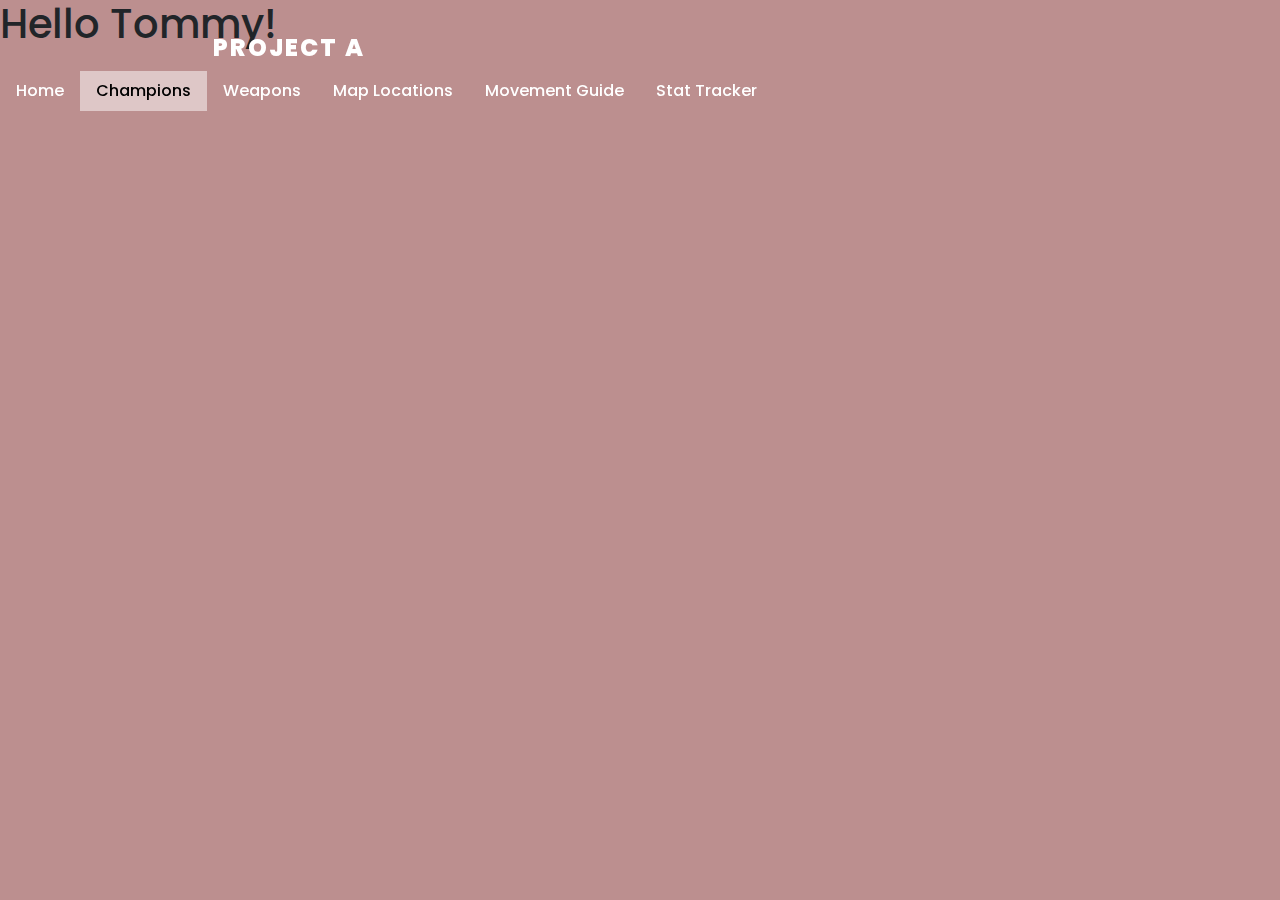
==== champions.html @ 97653524 "Adding background color to champion page" ====
<!doctype html>
<html>
  <head>
    <!-- Required meta tags -->
    <meta charset="utf-8"/>
    <title>Project A</title>
    
    <!-- bootstrap cdn -->
    <link rel="stylesheet" type="text/css" href="https://stackpath.bootstrapcdn.com/bootstrap/4.4.1/css/bootstrap.min.css"/>
    <!-- Font awesome cdn -->
    <link rel="stylesheet" type="text/css" href="https://stackpath.bootstrapcdn.com/font-awesome/4.7.0/css/font-awesome.min.css"/>
    <!-- main.css -->
    <link rel="stylesheet" type="text/css" href="main.css"/>
    <!-- jquery cdn -->
    <script type="text/javascript" src="https://code.jquery.com/jquery-3.4.1.js"></script>
  </head>
  <body style="background-color:rosybrown;">
    <div class="container-fluid">
      <div class="row">
        <div class="col-md-12 navbar">
          <a href="index.html" class="logo navbar-brand text-white offset-md-2">PROJECT A</a>
          <ul class="nav">
            <li class="nav-item"><a href="index.html" class="nav-link">Home</a></li>
            <li class="nav-item active"><a href="champions.html" class="nav-link">Champions</a></li>
            <li class="nav-item"><a href="#" class="nav-link">Weapons</a></li>
            <li class="nav-item"><a href="#" class="nav-link">Map Locations</a></li>
            <li class="nav-item"><a href="#" class="nav-link">Movement Guide</a></li>
            <li class="nav-item"><a href="#" class="nav-link">Stat Tracker</a></li>
          </ul>
        </div>
      </div>
    </div>
    <h1>Hello Tommy!</h1> 
  
    <!-- scripts -->
    <!-- bootstrap javascript cdn -->
    <script type="text/javascript" src="https://stackpath.bootstrapcdn.com/bootstrap/4.4.1/js/bootstrap.min.js"></script>
  </body>
</html>
---- main.css ----
/*google font*/
@import url('https://fonts.googleapis.com/css?family=Poppins:400,700,800,900&display=swap');

*{
	margin: 0;
	padding: 0;
	box-sizing: border-box;
	font-family: 'Poppins',sans-serif;
}
.navbar{
	position: fixed;
	top: 0;
	z-index: 99999;
	padding:25px 0;
}
.navbar .logo{
	font-size: 1.5em;
	text-transform: uppercase;
	font-weight: 750;
	letter-spacing: 2px;
}
.navbar ul.nav{
	margin-right: 15%;
}
.navbar ul.nav li.active,
.navbar ul.nav li:hover{
	background:rgba(255, 255, 255, 0.5);
	color: #000;

}
.navbar ul.nav li a{
	color: #fff;
	font-size: 1em;
	font-weight: 500;
}
.navbar ul.nav li.active a,
.navbar ul.nav li:hover a{
	color: #000;
}

/*slider*/
#carouselExampleIndicators{
	position: relative;
	height: 100vh;
	width: 100%;
}
#carouselExampleIndicators .carousel-inner{
	position: relative;
	height: 100%;
	width: 100%;
	background: #000;
}
#carouselExampleIndicators .carousel-inner:before{
	position: absolute;
	content: '';
	background: rgba(0, 0, 0, 0.45);
	top: 0;
	left: 0;
	height: 100%;
	width: 100%;
	z-index: 1;
}
/*General Apex Pic:*/
#carouselExampleIndicators .carousel-inner .carousel-item{
	position: relative;
	height: 100%;
	width:100%;
	background: url('https://images.hdqwalls.com/download/apex-legends-4k-ah-1920x1080.jpg');
	background-size: 100% 100%;
	background-position: center;
    background-attachment: fixed;
}
/*Champions Pic:*/
/*Could Try: https://www.pngitem.com/pimgs/m/455-4553769_apex-legends-hd-png-download.png*/
/*https://www.yummytabs.com/assets/apexlegends/backgrounds/default.jpg*/
/*https://www.thenerdmag.com/wp-content/uploads/2019/03/Apex-Legends-Wallpaper.jpg*/
#carouselExampleIndicators .carousel-inner .carousel-item:nth-child(2){
	background: url('https://images2.minutemediacdn.com/image/fetch/c_fill,g_auto,f_auto,h_950,w_1920/https%3A%2F%2Fapptrigger.com%2Ffiles%2F2019%2F02%2Fapex-embed-legends-lineup.jpg');
	background-size: 100% 100%;
	background-position: center;
    background-attachment: fixed;
}
/*Weapons Pic:*/
#carouselExampleIndicators .carousel-inner .carousel-item:nth-child(3){
	background: url('https://cdn.noobstation.net/wp-content/uploads/2019/06/027-03-apex-legends-new-legend-wattson.jpg');
	background-size: 100% 100%;
	background-position: center;
	background-attachment: fixed;
}
/*Map Location Pic:*/
/*https://cdn.gamer-network.net/2019/usgamer/Apex-Legends-Season-3_Art2.jpg/EG11/thumbnail/1920x1080/format/jpg/quality/65/apex-legends-new-map-beautiful-bad-pacing-pubg-miramar.jpg*/
/*https://wallpapercart.com/wp-content/uploads/2019/03/Apex-Legends-HD-Wallpapers-full-map.jpg*/
#carouselExampleIndicators .carousel-inner .carousel-item:nth-child(4){
	background: url('https://cdn.gamer-network.net/2019/usgamer/Apex-Legends-Season-3_Art2.jpg/EG11/thumbnail/1920x1080/format/jpg/quality/65/apex-legends-new-map-beautiful-bad-pacing-pubg-miramar.jpg');
	background-size: 100% 100%;
	background-position: center;
	background-attachment: fixed;
}
/*Movement Guide Pic:*/
#carouselExampleIndicators .carousel-inner .carousel-item:nth-child(5){
	background: url('https://wallpapercart.com/wp-content/uploads/2019/03/HD-Apex-Legends-Pathfinder-Wallpapers.jpg');
	background-size: 100% 100%;
	background-position: center;
	background-attachment: fixed;
} 
/*Stat Tracker Pic:*/
#carouselExampleIndicators .carousel-inner .carousel-item:nth-child(6){
	background: url('https://wallpapercart.com/wp-content/uploads/2019/03/Apex-Legends-Starting-Wallpapers.png');
	background-size: 100% 100%;
	background-position: center;
	background-attachment: fixed;
}

#carouselExampleIndicators .carousel-inner .carousel-item .info{
	position: absolute;
	top: 50%;
	transform: translateY(-50%);
	height: auto;
	width: 100%;
	z-index: 1;
	text-align: center;
}
#carouselExampleIndicators .carousel-inner .carousel-item h1{
	height: auto;
	color: #fff;
	width: 100%;
	z-index: 1;
	text-align: center;
	font-size: 5.5em;
	font-weight: 750;
}
#carouselExampleIndicators .carousel-inner .carousel-item p{
	height: auto;
	color: #ccc;
	width: 100%;
	z-index: 1;
	text-align: center;
	font-size: 1.2em;
	font-weight: 500;
}
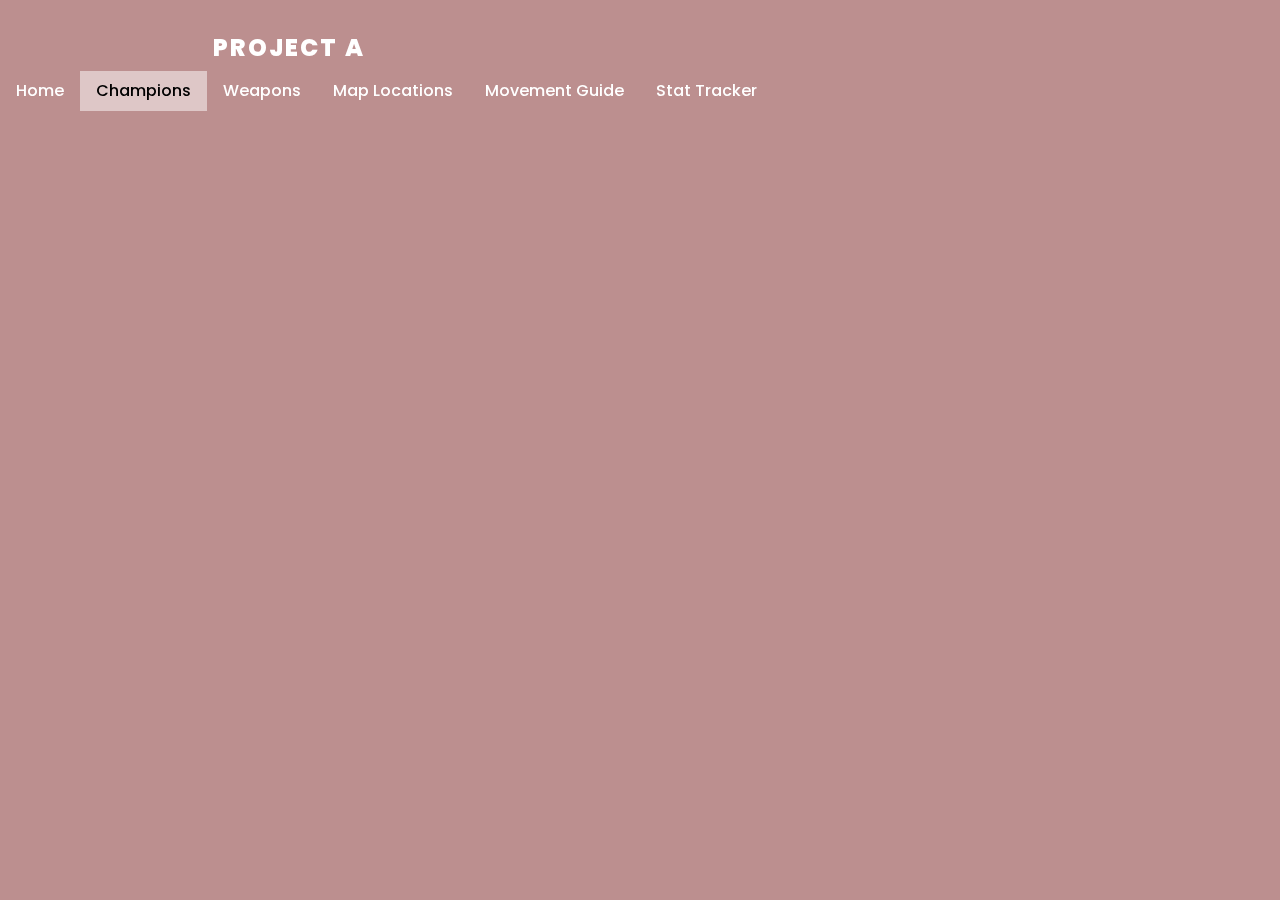
==== commit 8307613a: "Update champions.html" ====
--- a/champions.html
+++ b/champions.html
@@ -22,16 +22,15 @@
           <ul class="nav">
             <li class="nav-item"><a href="index.html" class="nav-link">Home</a></li>
             <li class="nav-item active"><a href="champions.html" class="nav-link">Champions</a></li>
-            <li class="nav-item"><a href="#" class="nav-link">Weapons</a></li>
-            <li class="nav-item"><a href="#" class="nav-link">Map Locations</a></li>
-            <li class="nav-item"><a href="#" class="nav-link">Movement Guide</a></li>
-            <li class="nav-item"><a href="#" class="nav-link">Stat Tracker</a></li>
+            <li class="nav-item"><a href="weapons.html" class="nav-link">Weapons</a></li>
+            <li class="nav-item"><a href="map_locations.html" class="nav-link">Map Locations</a></li>
+            <li class="nav-item"><a href="movement_guide.html" class="nav-link">Movement Guide</a></li>
+            <li class="nav-item"><a href="stat_tracker.html" class="nav-link">Stat Tracker</a></li>
           </ul>
         </div>
       </div>
     </div>
-    <h1>Hello Tommy!</h1> 
-  
+       
     <!-- scripts -->
     <!-- bootstrap javascript cdn -->
     <script type="text/javascript" src="https://stackpath.bootstrapcdn.com/bootstrap/4.4.1/js/bootstrap.min.js"></script>
--- a/main.css
+++ b/main.css
@@ -137,4 +137,41 @@
 	text-align: center;
 	font-size: 1.2em;
 	font-weight: 500;
-}+}
+.wrapper 
+{
+    text-align: center;
+}
+.myButton 
+{
+	background-color:#fe1a00;
+	border-radius:28px;
+	border:2px solid #d83526;
+	display:inline-block;
+	/*cursor:pointer;*/
+	color:#ffffff;
+	font-family:Times New Roman;
+	font-size:18px;
+	padding:15px 30px;
+	text-decoration:none;
+	text-shadow:0px 1px 0px #b23e35;
+}
+.myButton:hover 
+{
+	background-color:#79bbff;
+	border-radius:28px;
+	border:2px solid #84bbf3;
+	display:inline-block;
+	/*cursor:pointer;*/
+	color:#ffffff;
+	font-family:Times New Roman;
+	font-size:18px;
+	padding:15px 30px;
+	text-decoration:none;
+	text-shadow:0px 1px 0px #528ecc;
+}
+.myButton:active 
+{
+	position:relative;
+	top:1px;
+}
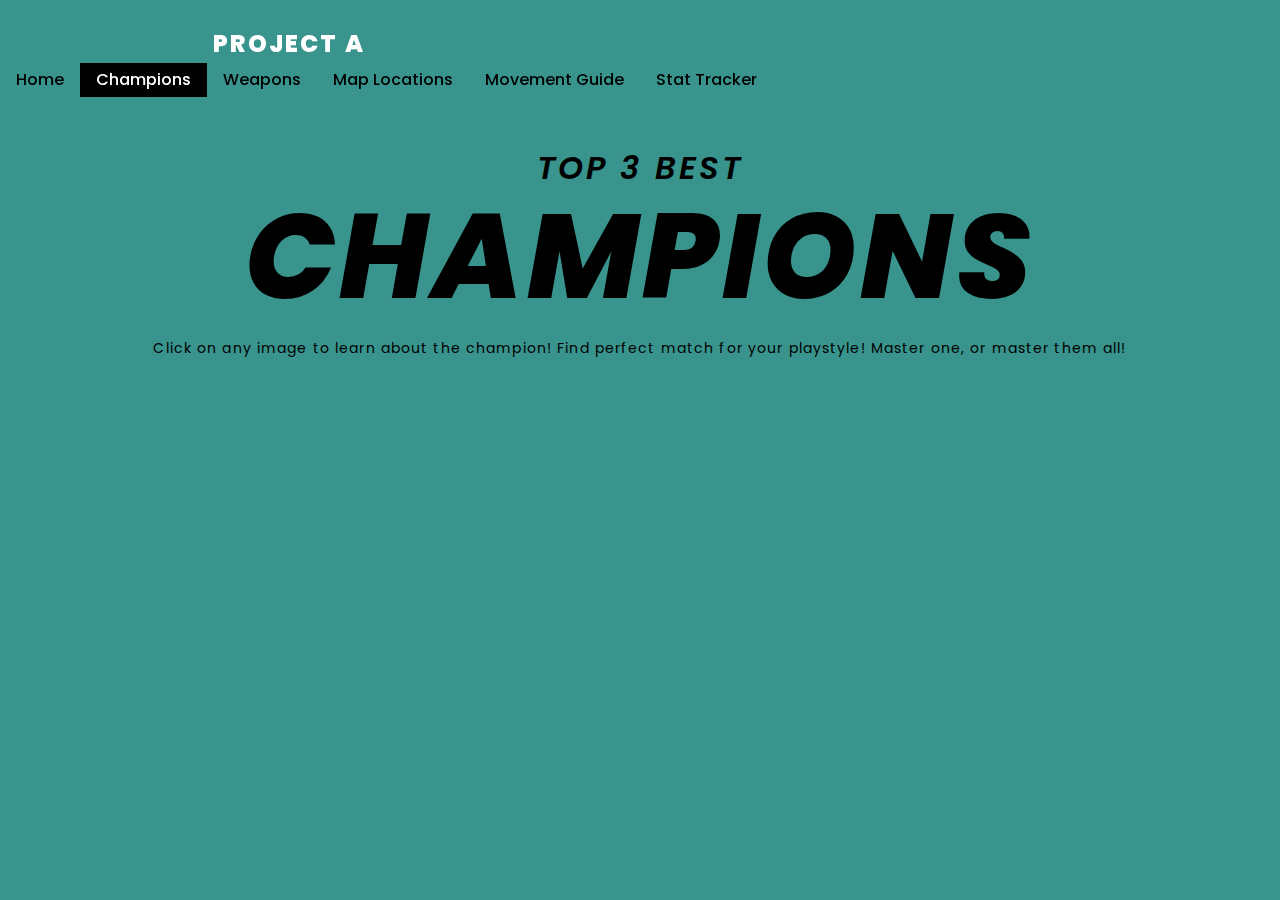
==== commit 2047cf0e: "Updated CSS from Riot Games and added text." ====
--- a/champions.html
+++ b/champions.html
@@ -3,24 +3,23 @@
   <head>
     <!-- Required meta tags -->
     <meta charset="utf-8"/>
-    <title>Project A</title>
-    
     <!-- bootstrap cdn -->
     <link rel="stylesheet" type="text/css" href="https://stackpath.bootstrapcdn.com/bootstrap/4.4.1/css/bootstrap.min.css"/>
     <!-- Font awesome cdn -->
     <link rel="stylesheet" type="text/css" href="https://stackpath.bootstrapcdn.com/font-awesome/4.7.0/css/font-awesome.min.css"/>
     <!-- main.css -->
-    <link rel="stylesheet" type="text/css" href="main.css"/>
+    <link rel="stylesheet" type="text/css" href="champions.css"/>
     <!-- jquery cdn -->
     <script type="text/javascript" src="https://code.jquery.com/jquery-3.4.1.js"></script>
+    <title>Project A</title>
   </head>
-  <body style="background-color:rosybrown;">
+  <body style="background-color:rgb(56, 148, 140);">
     <div class="container-fluid">
       <div class="row">
         <div class="col-md-12 navbar">
-          <a href="index.html" class="logo navbar-brand text-white offset-md-2">PROJECT A</a>
+          <a href="main.html" class="logo navbar-brand text-white offset-md-2">PROJECT A</a>
           <ul class="nav">
-            <li class="nav-item"><a href="index.html" class="nav-link">Home</a></li>
+            <li class="nav-item"><a href="main.html" class="nav-link">Home</a></li>
             <li class="nav-item active"><a href="champions.html" class="nav-link">Champions</a></li>
             <li class="nav-item"><a href="weapons.html" class="nav-link">Weapons</a></li>
             <li class="nav-item"><a href="map_locations.html" class="nav-link">Map Locations</a></li>
@@ -30,9 +29,28 @@
         </div>
       </div>
     </div>
-       
+    <div class="style__ProgressiveHydration-uocr3z-0 eafTob type-champion_list next-type-download_game_basic ">
+      <section class="style__Wrapper-sc-15afxom-0 jeeVTq">
+        <div class="style__Wrapper-sc-14gxj1e-0 dJjBCP">
+          <h1 class="style__Heading-sc-14gxj1e-1 jWvpDq">
+            <span class="style__Intro-sc-14gxj1e-2 fmCNnE">
+              <div class="style__RevealWrapper-cwgjme-0 jaWYak inline show-nw">
+                <span>Top 3 Best</span>
+              </div>
+            </span>
+            <strong class="style__Title-sc-14gxj1e-3 iLTyui">
+              <div class="style__RevealWrapper-cwgjme-0 jaWYak inline show-se">
+                <span>Champions</span>
+              </div>
+            </strong>
+          </h1>
+        </div>
+        <p class="style__Introduction-sc-15afxom-1 bSFaOt">Click on any image to learn about the champion! Find perfect match for your playstyle! Master one, or master them all!</p>
+      </section>
+    </div>
+
     <!-- scripts -->
     <!-- bootstrap javascript cdn -->
     <script type="text/javascript" src="https://stackpath.bootstrapcdn.com/bootstrap/4.4.1/js/bootstrap.min.js"></script>
   </body>
-</html>+</html>
--- a/champions.css
+++ b/champions.css
@@ -0,0 +1,129 @@
+@import url('https://fonts.googleapis.com/css?family=Poppins:400,700,800,900&display=swap');
+
+*{
+	/*
+	line-height: 1.15;	
+	font-family: Spiegel, "Arial Narrow", Arial, sans-serif;
+    */
+    margin: 0;
+    padding: 0;    
+	box-sizing: border-box;
+    font-family: 'Poppins',sans-serif;
+    cursor: default;
+    text-size-adjust: 100%;
+    -webkit-tap-highlight-color: transparent;
+    color: #000;
+    line-height: 1.15;
+}
+
+/*https://na.leagueoflegends.com/en-us/champions/ html code:*/
+.eafTob.type-news_highlights_list.next-type-champion_list + *{
+    margin-top: -150px;
+    display: block;
+}
+.jeeVTq {
+    padding: 150px 0px 140px;
+    display: block;
+}
+.dJjBCP {
+    position: relative;
+    z-index: 1;
+    text-align: center;
+    color: rgb(1, 1, 1);
+}
+.jWvpDq {
+    font-weight: normal;
+    margin: 0px;
+}
+html:not(:lang(el-gr)):not(:lang(ja-jp)):not(:lang(ko-kr)):not(:lang(th-th)):not(:lang(tr-tr)):not(:lang(zh-tw)) .fmCNnE {
+    text-transform: uppercase;
+}
+.fmCNnE:not(:lang(ko-kr)) {
+    font-style: italic;
+}
+.fmCNnE {
+    display: block;
+    font-size: 2.0rem;
+    line-height: 1;
+    font-weight: 600;
+    letter-spacing: 0.1em;
+}
+.jaWYak.show-nw {
+    clip-path: polygon(100% 100%, -200% 100%, 100% -200%);
+    animation-name: kDaqPz;
+}
+.jaWYak.inline {
+    display: inline-block;
+
+}
+html:not(:lang(el-gr)):not(:lang(ja-jp)):not(:lang(ko-kr)):not(:lang(th-th)):not(:lang(tr-tr)):not(:lang(zh-tw)) .iLTyui {
+    text-transform: uppercase;
+}
+.iLTyui:not(:lang(ko-kr)) {
+    font-style: italic;
+}
+.iLTyui {
+    font-size: calc(61.82px + 3.03vw);
+}
+.iLTyui {
+    display: block;
+    font-size: 120px;
+    line-height: 0.85;
+    font-family: "Beaufort for LOL", serif;
+    font-weight: 800;
+    letter-spacing: 0.03em;
+}
+.jaWYak.show-se {
+    clip-path: polygon(0% 0%, 200% 0%, 0% 200%);
+    animation-name: dpMRuZ;
+}
+.jaWYak.inline {
+    display: inline-block;
+}
+.bSFaOt {
+    max-width: 10000px;
+    font-size: 0.875rem;
+    text-align: center;
+    letter-spacing: 0.08em;
+    line-height: 1.6;
+    padding: 0px 10%;
+    margin: 12px auto 0px;
+    animation: 1000ms cubic-bezier(0.215, 0.61, 0.355, 1) 400ms 1 normal both running bcCCNc;
+    display: block;
+}
+
+.navbar{
+	position: fixed;
+	top: 0;
+	z-index: 99999;
+	padding:25px 0;
+}
+.navbar .logo{
+	font-size: 1.5em;
+	text-transform: uppercase;
+	font-weight: 750;
+	letter-spacing: 2px;
+}
+.navbar ul.nav{
+	margin-right: 15%;
+}
+.navbar ul.nav li.active{
+	background:#000;
+	color: rgba(255, 255, 255, 0.5);
+}
+.navbar ul.nav li:hover{
+	background:#000;
+	color: rgba(255, 255, 255, 0.5);
+}
+.navbar ul.nav li a{
+	color: #000;
+	font-size: 1em;
+	font-weight: 500;
+}
+.navbar ul.nav li.active a{
+    color:#fff
+}
+.navbar ul.nav li:hover a{
+	color: #fff;
+}
+
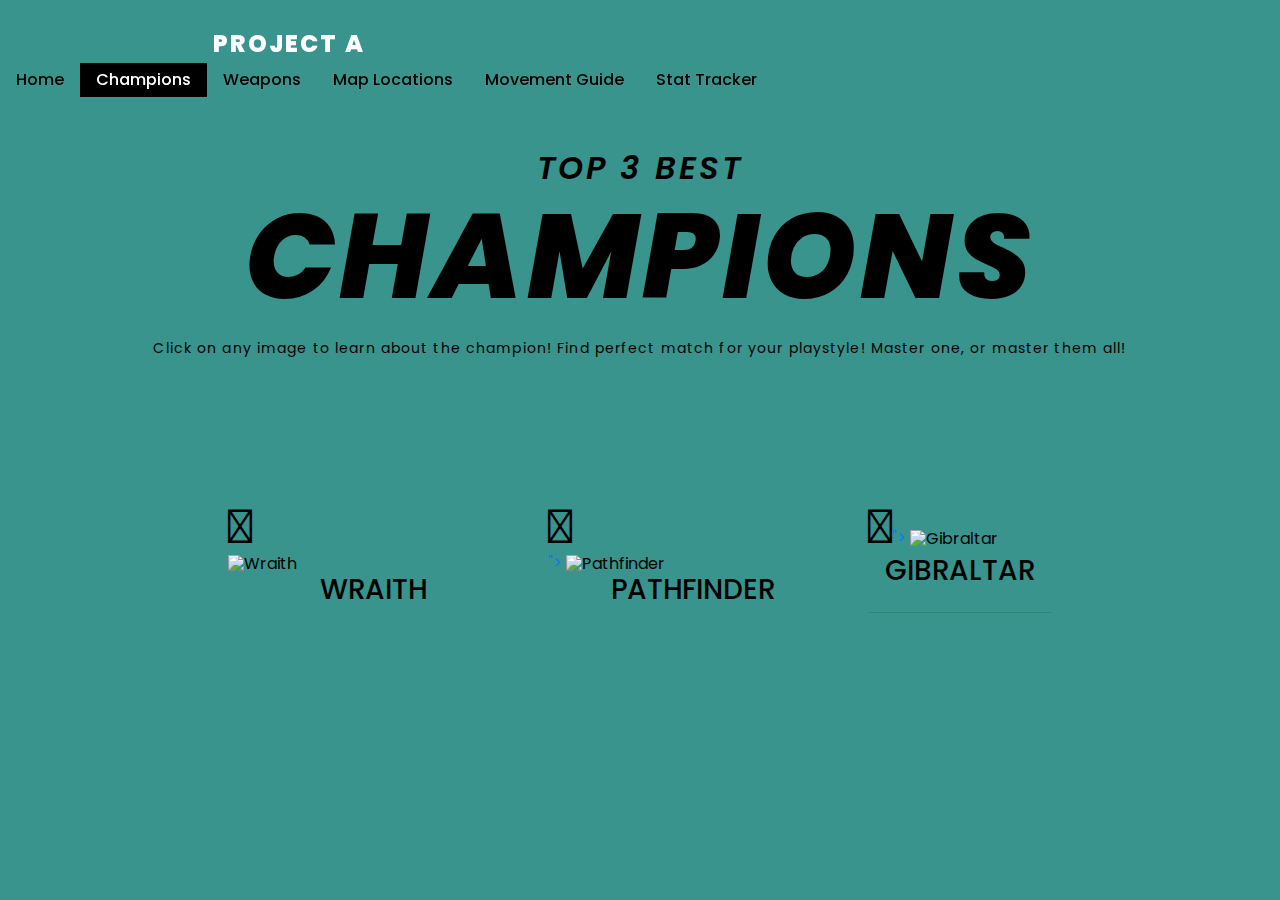
==== commit 75f3d62e: "Completed Champions page" ====
--- a/champions.html
+++ b/champions.html
@@ -3,6 +3,10 @@
   <head>
     <!-- Required meta tags -->
     <meta charset="utf-8"/>
+    <meta name="viewport" content="width=device-width, initial-scale=1">
+
+    <title>Project A</title>
+
     <!-- bootstrap cdn -->
     <link rel="stylesheet" type="text/css" href="https://stackpath.bootstrapcdn.com/bootstrap/4.4.1/css/bootstrap.min.css"/>
     <!-- Font awesome cdn -->
@@ -11,8 +15,12 @@
     <link rel="stylesheet" type="text/css" href="champions.css"/>
     <!-- jquery cdn -->
     <script type="text/javascript" src="https://code.jquery.com/jquery-3.4.1.js"></script>
-    <title>Project A</title>
+    <script src="https://ajax.googleapis.com/ajax/libs/jquery/3.3.1/jquery.min.js"></script>
+    <script src="https://cdnjs.cloudflare.com/ajax/libs/popper.js/1.12.9/umd/popper.min.js"></script>
+    <script src="https://maxcdn.bootstrapcdn.com/bootstrap/4.0.0/js/bootstrap.min.js"></script>
+    <script src="https://use.fontawesome.com/releases/v5.0.8/js/all.js"></script>    
   </head>
+
   <body style="background-color:rgb(56, 148, 140);">
     <div class="container-fluid">
       <div class="row">
@@ -29,6 +37,8 @@
         </div>
       </div>
     </div>
+
+    <!-- Header Tilte -->
     <div class="style__ProgressiveHydration-uocr3z-0 eafTob type-champion_list next-type-download_game_basic ">
       <section class="style__Wrapper-sc-15afxom-0 jeeVTq">
         <div class="style__Wrapper-sc-14gxj1e-0 dJjBCP">
@@ -49,8 +59,170 @@
       </section>
     </div>
 
+    <!-- Champions Bio -->
+    <div class= "container-fluid padding">
+      <div class= "row justify-content-md-center">
+        <div class= "col col-lg-3 portfolio-item">
+          <a class="portfolio-link" data-toggle="modal" href="#portfolioModal1">
+            <div class="portfolio-hover">
+              <div class="portfolio-hover-content">
+                <i class="fas fa-plus fa-3x"></i>
+              </div>
+            </div>
+          <img src="https://liquipedia.net/commons/images/0/0e/Wraith_apex.png" alt="Wraith">
+          <h3 align="center">WRAITH</h3>
+          </a>          
+        </div>
+        
+        <div class= "col col-lg-3 portfolio-item">
+          <a class="portfolio-link" data-toggle="modal" href="#portfolioModal2">
+            <div class="portfolio-hover">
+              <div class="portfolio-hover-content">
+                <i class="fas fa-plus fa-3x"></i>
+              </div>
+            </div>">
+          <img src="https://liquipedia.net/commons/images/0/0f/Pathfinder_apex.png" alt="Pathfinder">
+          <h3 align="center">PATHFINDER</h3>
+          </a>
+        </div>
+        
+        <div class= "col col-lg-2 portfolio-item">
+          <a class="portfolio-link" data-toggle="modal" href="#portfolioModal3">
+            <div class="portfolio-hover">
+              <div class="portfolio-hover-content">
+                <i class="fas fa-plus fa-3x"></i>">
+          <img src="https://liquipedia.net/commons/images/f/f1/Gibraltar_apex.png" alt="Gibraltar">
+          <h3 align="center">GIBRALTAR</h3>
+          </a>
+        </div>
+      </div> 
+      <hr class="my-4">
+    </div>
+
+      <!-- Portfolio Modals -->
+
+  <!-- Modal 1 -->
+  <div class="portfolio-modal modal fade" id="portfolioModal1" tabindex="-1" role="dialog" aria-hidden="true">
+    <div class="modal-dialog">
+      <div class="modal-content">
+        <div class="close-modal" data-dismiss="modal">
+          <div class="lr">
+            <div class="rl"></div>
+          </div>
+        </div>
+        <div class="container">
+          <div class="row">
+            <div class="col-lg-8 mx-auto">
+              <div class="modal-body">
+                <!-- Project Details Go Here -->
+                <h2 class="text-uppercase">WRAITH</h2>
+                <p class="item-intro text-muted">The Interdimensional Skirmisher!</p>
+                <img class="img-fluid d-block mx-auto" src="https://66.media.tumblr.com/0741cf814c5d43b4f1cac923cdc3f897/tumblr_psyfzkETy71ypjg6do1_1280.jpg" alt="">
+                <p>Not really sure how to describe her, as she may be one of the more complicated characters with a high ceiling. A lot of players rave a lot about her being one of the best, her evasiveness gives you the option to both be close to your team in support and away from your team and aggressive at the same time. This is not entirely true however, as many players do not use her properly.</p>
+                <p> </p>
+                <p>Wraith is an intermediate level hero, easy enough to understand her powers but to utilize them effectively may be challenging to new players. She has a balance of powers that will help her and her team mates stay alive but they are not as intuitive as Lifeline’s or Bloodhound’s abilities. She requires experience and creativity for a player to achieve her full potential.</p>
+                <p> </p>
+                <p>She will be your spy, she can go in and out of dangerous locations unscathed, commit some assassinates, and supply your team with secret warnings of enemy players all at the same time. New players have to know that this character requires aggressive tactics, if you do not have the guts... stay away.</p>
+                <ul class="list-inline">
+                  <li>Date: April 2020</li>
+                  <li>Category: Illustration</li>
+                </ul>
+                <button class="btn btn-primary" data-dismiss="modal" type="button">
+                  <i class="fas fa-times"></i>
+                  Close Project</button>
+              </div>
+            </div>
+          </div>
+        </div>
+      </div>
+    </div>
+  </div>
+
+  <div class="portfolio-modal modal fade" id="portfolioModal2" tabindex="-1" role="dialog" aria-hidden="true">
+    <div class="modal-dialog">
+      <div class="modal-content">
+        <div class="close-modal" data-dismiss="modal">
+          <div class="lr">
+            <div class="rl"></div>
+          </div>
+        </div>
+        <div class="container">
+          <div class="row">
+            <div class="col-lg-8 mx-auto">
+              <div class="modal-body">
+                <!-- Project Details Go Here -->
+                <h2 class="text-uppercase">PATHFINDER</h2>
+                <p class="item-intro text-muted">The Forward Scout!</p>
+                <img class="img-fluid d-block mx-auto" src="https://i.redd.it/adaxwwuyn2r21.jpg" alt="">
+                <p>Pathfinder is a very useful character to have in your squad. He does not have much in terms of abilities to keep his team alive in pressured situations but he is very good at keeping your whole team on pace, and out of danger. He can also help you get positional advantage against enemies.</p>
+                <p> </p>
+                <p>You can use your zip lines as fishing line, if you gain height advantage you can drop a line down to the bottom at a reasonable angle to see if any enemies attempt to take it. You would be surprised how many people will take the bait. Make sure you take care of them quickly before they jump off.
+                  As Pathfinder you should be using a sniper rifle with a long range scope and an LMG to provide suppressive fire.
+                  Use your grappling hook to drag people into Gibraltars shield dome so you can drop them quickly.
+                  Drag your enemies over the edge of the map, or when they are taking the zip line at the docks you can just grab them.</p>
+                <p> </p>
+                <p>When care packages drop throw a zip line directly to it, grab it and come back. When the ring gets smaller and smaller you could have a load of zip lines sprawling in multiple directions. This will confuse the enemy squads, as it will be difficult to know which one you might take at any time or if you are even in the place they think you are. With a bunch of zip lines you could be anywhere.
+                  You should know that doors can destroy a zipline, so if you were to shoot your zipline into an open door, your team can use it and then you can cover your tracks by destroying it.</p>
+                <ul class="list-inline">
+                  <li>Date: April 2020</li>
+                  <li>Category: Illustration</li>
+                </ul>
+                <button class="btn btn-primary" data-dismiss="modal" type="button">
+                  <i class="fas fa-times"></i>
+                  Close Project</button>
+              </div>
+            </div>
+          </div>
+        </div>
+      </div>
+    </div>
+  </div>
+
+  <div class="portfolio-modal modal fade" id="portfolioModal3" tabindex="-1" role="dialog" aria-hidden="true">
+    <div class="modal-dialog">
+      <div class="modal-content">
+        <div class="close-modal" data-dismiss="modal">
+          <div class="lr">
+            <div class="rl"></div>
+          </div>
+        </div>
+        <div class="container">
+          <div class="row">
+            <div class="col-lg-8 mx-auto">
+              <div class="modal-body">
+                <!-- Project Details Go Here -->
+                <h2 class="text-uppercase">GIBRALTAR</h2>
+                <p class="item-intro text-muted">The Shielded Fortress!</p>
+                <img class="img-fluid d-block mx-auto" src="https://i.pinimg.com/736x/46/e7/54/46e754d238ec98c69c2da9d0fa0365ed.jpg" alt="">
+                <p>He is pretty good at doing what he does, and that is defending a squad and its location. He is straight forward and easy to use, perfect for players who want an extra layer of protection between themselves and the enemy. A Gibraltar is one of the most difficult legends to rush as they have their gun shield to fend of those who spray and pray. He has a larger hit box but again he has abilities to counter such a disadvantage.</p>
+                <p> </p>
+                <p>You can set up a door breach with Gibraltar if you are sure or not sure if an enemy is waiting inside. Toss your sheild at the foot of the door before you open it, then rush in and you will still be in the safety of your shield. This will allow you to check for enemies or rush in without worrying about getting mowed down. Your whole team can rush inside safely. This would be a good tactic in later rounds.
+                  It should be self evident at this time that your gun shield should be in front of your team when you engage an enemy. To clarify be between enemies and your squad mates. If a squad member is knocked get and you are ready to revive, let your 3rd member revive while you stand guard with the gunshield if your dome shield is ready use it.</p>
+                <p> </p>
+                <p>If you finish off a squad and you start looting don’t hesitate in using your dome shield for cover if you are worried about being 3rd partied. This is especially true when the ring is smaller or you are in an open area.
+                  Gibraltar is the most likely to be made the target of grenades, be wary of this.
+                  You can have your gunshield up while sliding.
+                  You can also turn your gunshield off with either [H] or a key binding of your choice. This is because when you use the gunshield it is very visible from a distance and maybe you want to be more stealthy.
+                  You can also put your dome shield on Lifelines drone and push it around but likely not tactically.</p>
+                <ul class="list-inline">
+                  <li>Date: April 2020</li>
+                  <li>Category: Illustration</li>
+                </ul>
+                <button class="btn btn-primary" data-dismiss="modal" type="button">
+                  <i class="fas fa-times"></i>
+                  Close Project</button>
+              </div>
+            </div>
+          </div>
+        </div>
+      </div>
+    </div>
+  </div>
+
+
+
     <!-- scripts -->
     <!-- bootstrap javascript cdn -->
     <script type="text/javascript" src="https://stackpath.bootstrapcdn.com/bootstrap/4.4.1/js/bootstrap.min.js"></script>
   </body>
-</html>
+</html>--- a/champions.css
+++ b/champions.css
@@ -91,6 +91,85 @@
     animation: 1000ms cubic-bezier(0.215, 0.61, 0.355, 1) 400ms 1 normal both running bcCCNc;
     display: block;
 }
+.cQcxRw {
+    margin-top: 75px;
+    display: block;
+}
+.fSyoAt {
+    max-width: 1440px;
+    margin: 0px auto;
+    display: block;
+}
+.fSyoAt .style__List-ntddd-2 {
+    margin: calc(4.5% - 20px) calc(4% - 20px) 0px;
+    padding: 0px 0px 0px 20px;
+}
+.fqjuPM {
+    display: flex;
+    flex-wrap: wrap;
+}
+html.js .ecNaHt.isVisible {
+    transition-delay: 0ms;
+    opacity: 1;
+    transform: translate(0px, 0px);
+}
+html.js .ecNaHt.isFirstTime {
+    animation: 1000ms cubic-bezier(0.215, 0.61, 0.355, 1) 600ms 1 normal backwards running eoXliz;
+}
+.fSyoAt .style__Item-ntddd-3 {
+    padding: 20px 20px 0px 0px;
+}
+.dSobWM {
+    display: block;
+    max-width: 20%;
+    min-width: 0px;
+    box-sizing: border-box;
+    flex: 1 1 20%;
+}
+.ecNaHt {
+    display: block;
+    transition: opacity 300ms cubic-bezier(0.25, 0.46, 0.45, 0.94) 0s, transform 300ms cubic-bezier(0.25, 0.46, 0.45, 0.94) 0s;
+}
+a {
+    text-decoration: none;
+    background-color: transparent;
+}
+.klVtHm {
+    position: relative;
+    display: block;
+    width: 100%;
+    overflow: hidden;
+}
+html:not(.is-safari) .klVtHm > * {
+    transform: scale3d(1.05, 1.05, 1);
+    transition: transform 300ms cubic-bezier(0.25, 0.46, 0.45, 0.94) 0s;
+}
+.klVtHm > * {
+    position: absolute;
+    display: block;
+    top: 0px;
+    left: 0px;
+    width: 100%;
+    height: 100%;
+}
+.fbvLsk {
+    display: block;
+    background-color: rgb(6, 28, 37);
+    overflow: hidden;
+    padding: 6% 8%;
+    transition: background-color 300ms cubic-bezier(0.25, 0.46, 0.45, 0.94) 0s;
+}
+.gPUACV {
+    display: inline-block;
+    color: white;
+    white-space: nowrap;
+    font-size: 20px;
+    font-family: "Beaufort for LOL", serif;
+    font-weight: 800;
+    letter-spacing: 0.08em;
+    text-overflow: ellipsis;
+    transition: transform 300ms cubic-bezier(0.25, 0.46, 0.45, 0.94) 0s;
+}
 
 .navbar{
 	position: fixed;
@@ -127,3 +206,160 @@
 	color: #fff;
 }
 
+
+
+
+
+#portfolio .portfolio-item {
+    right: 0;
+    margin: 0 0 15px;
+  }
+  
+  #portfolio .portfolio-item .portfolio-link {
+    position: relative;
+    display: block;
+    max-width: 400px;
+    margin: 0 auto;
+    cursor: pointer;
+  }
+  
+  #portfolio .portfolio-item .portfolio-link .portfolio-hover {
+    position: absolute;
+    width: 100%;
+    height: 100%;
+    transition: all ease 0.5s;
+    opacity: 0;
+    background: rgba(254, 209, 54, 0.9);
+  }
+  
+  #portfolio .portfolio-item .portfolio-link .portfolio-hover:hover {
+    opacity: 1;
+  }
+  
+  #portfolio .portfolio-item .portfolio-link .portfolio-hover .portfolio-hover-content {
+    font-size: 20px;
+    position: absolute;
+    top: 50%;
+    width: 100%;
+    height: 20px;
+    margin-top: -12px;
+    text-align: center;
+    color: white;
+  }
+  
+  #portfolio .portfolio-item .portfolio-link .portfolio-hover .portfolio-hover-content i {
+    margin-top: -12px;
+  }
+  
+  #portfolio .portfolio-item .portfolio-link .portfolio-hover .portfolio-hover-content h3,
+  #portfolio .portfolio-item .portfolio-link .portfolio-hover .portfolio-hover-content h4 {
+    margin: 0;
+  }
+  
+  #portfolio .portfolio-item .portfolio-caption {
+    max-width: 400px;
+    margin: 0 auto;
+    padding: 25px;
+    text-align: center;
+    background-color: #fff;
+  }
+  
+  #portfolio .portfolio-item .portfolio-caption h4 {
+    max-width: 400px;
+    margin: 0 auto;
+    padding: 25px;
+    text-align: center;
+    background-color: #fff;
+    text-transform: none;
+  }
+  
+  #portfolio .portfolio-item .portfolio-caption p {
+    font-size: 16px;
+    font-style: italic;
+    margin: 0;
+    font-family: 'Droid Serif', -apple-system, BlinkMacSystemFont, 'Segoe UI', Roboto, 'Helvetica Neue', Arial, sans-serif, 'Apple Color Emoji', 'Segoe UI Emoji', 'Segoe UI Symbol', 'Noto Color Emoji';
+  }
+  
+  #portfolio * {
+    z-index: 2;
+  }
+  
+  @media (min-width: 767px) {
+    #portfolio .portfolio-item {
+      margin: 0 0 30px;
+    }
+  }
+  
+  .portfolio-modal .modal-dialog {
+    margin: 1rem;
+    max-width: 100vw;
+  }
+  
+  .portfolio-modal .modal-content {
+    padding: 100px 0;
+    text-align: center;
+  }
+  
+  .portfolio-modal .modal-content h2 {
+    font-size: 3em;
+    margin-bottom: 15px;
+  }
+  
+  .portfolio-modal .modal-content p {
+    margin-bottom: 30px;
+  }
+  
+  .portfolio-modal .modal-content p.item-intro {
+    font-size: 16px;
+    font-style: italic;
+    margin: 20px 0 30px;
+    font-family: 'Droid Serif', -apple-system, BlinkMacSystemFont, 'Segoe UI', Roboto, 'Helvetica Neue', Arial, sans-serif, 'Apple Color Emoji', 'Segoe UI Emoji', 'Segoe UI Symbol', 'Noto Color Emoji';
+  }
+  
+  .portfolio-modal .modal-content ul.list-inline {
+    margin-top: 0;
+    margin-bottom: 30px;
+  }
+  
+  .portfolio-modal .modal-content img {
+    margin-bottom: 30px;
+  }
+  
+  .portfolio-modal .modal-content button {
+    cursor: pointer;
+  }
+  
+  .portfolio-modal .close-modal {
+    position: absolute;
+    top: 25px;
+    right: 25px;
+    width: 75px;
+    height: 75px;
+    cursor: pointer;
+    background-color: transparent;
+  }
+  
+  .portfolio-modal .close-modal:hover {
+    opacity: 0.3;
+  }
+  
+  .portfolio-modal .close-modal .lr {
+    /* Safari and Chrome */
+    z-index: 1051;
+    width: 1px;
+    height: 75px;
+    margin-left: 35px;
+    /* IE 9 */
+    transform: rotate(45deg);
+    background-color: #212529;
+  }
+  
+  .portfolio-modal .close-modal .lr .rl {
+    /* Safari and Chrome */
+    z-index: 1052;
+    width: 1px;
+    height: 75px;
+    /* IE 9 */
+    transform: rotate(90deg);
+    background-color: #212529;
+  }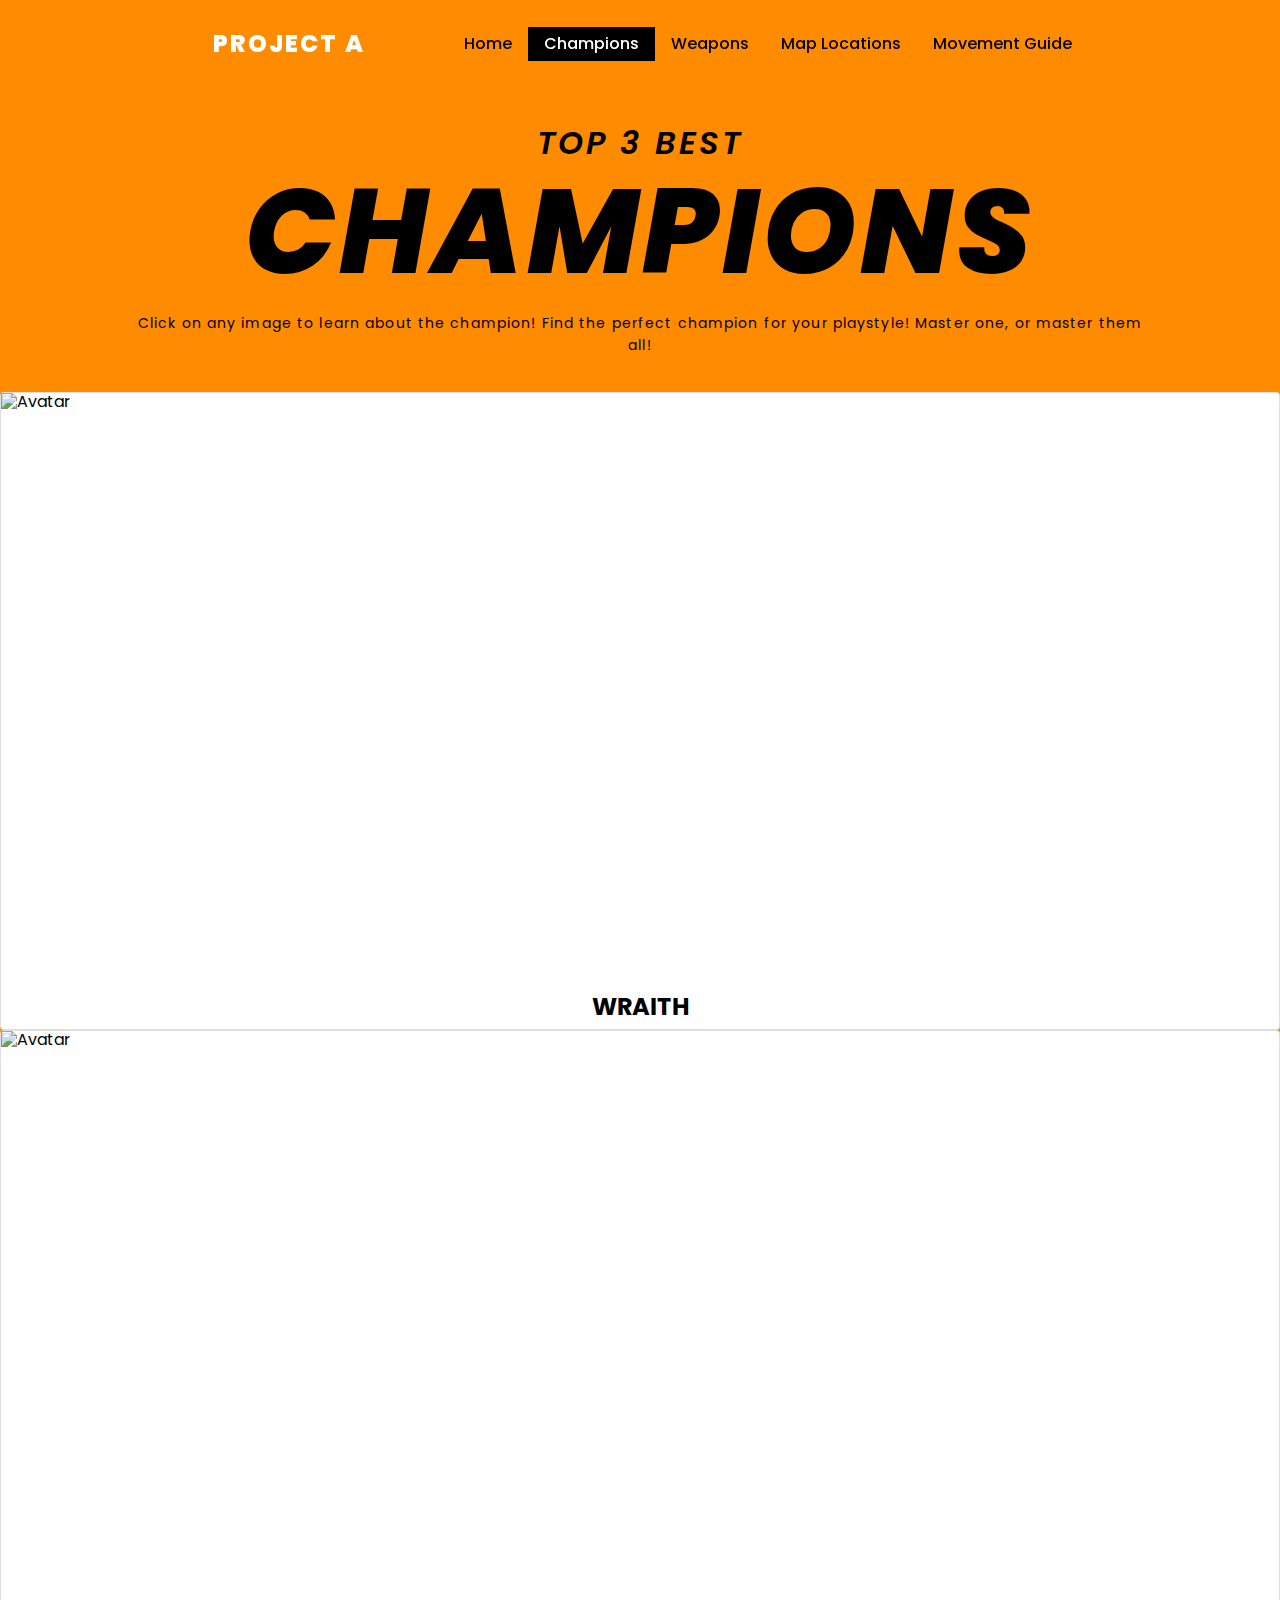
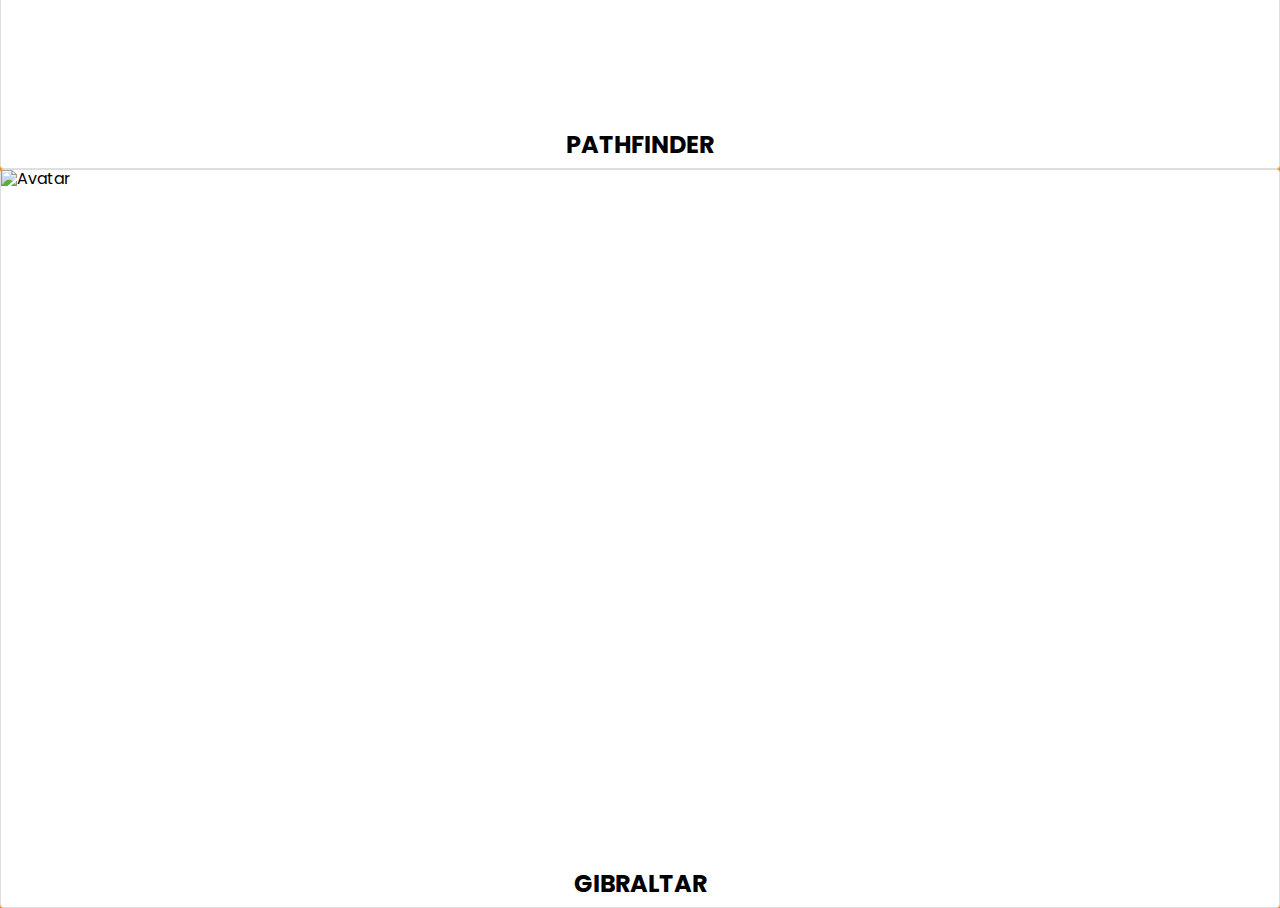
==== commit e23ec9e3: "Update champions.html" ====
--- a/champions.html
+++ b/champions.html
@@ -21,18 +21,18 @@
     <script src="https://use.fontawesome.com/releases/v5.0.8/js/all.js"></script>    
   </head>
 
-  <body style="background-color:rgb(56, 148, 140);">
+  <body style="background-color:darkorange">
     <div class="container-fluid">
       <div class="row">
         <div class="col-md-12 navbar">
-          <a href="main.html" class="logo navbar-brand text-white offset-md-2">PROJECT A</a>
+          <a href="index.html" class="logo navbar-brand text-white offset-md-2">PROJECT A</a>
           <ul class="nav">
-            <li class="nav-item"><a href="main.html" class="nav-link">Home</a></li>
+            <li class="nav-item"><a href="index.html" class="nav-link">Home</a></li>
             <li class="nav-item active"><a href="champions.html" class="nav-link">Champions</a></li>
             <li class="nav-item"><a href="weapons.html" class="nav-link">Weapons</a></li>
             <li class="nav-item"><a href="map_locations.html" class="nav-link">Map Locations</a></li>
             <li class="nav-item"><a href="movement_guide.html" class="nav-link">Movement Guide</a></li>
-            <li class="nav-item"><a href="stat_tracker.html" class="nav-link">Stat Tracker</a></li>
+            <!--li class="nav-item"><a href="stat_tracker.html" class="nav-link">Stat Tracker</a></li>-->
           </ul>
         </div>
       </div>
@@ -55,174 +55,134 @@
             </strong>
           </h1>
         </div>
-        <p class="style__Introduction-sc-15afxom-1 bSFaOt">Click on any image to learn about the champion! Find perfect match for your playstyle! Master one, or master them all!</p>
+        <p class="style__Introduction-sc-15afxom-1 bSFaOt">Click on any image to learn about the champion! Find the perfect champion for your playstyle! Master one, or master them all!</p>
       </section>
     </div>
 
-    <!-- Champions Bio -->
-    <div class= "container-fluid padding">
-      <div class= "row justify-content-md-center">
-        <div class= "col col-lg-3 portfolio-item">
-          <a class="portfolio-link" data-toggle="modal" href="#portfolioModal1">
-            <div class="portfolio-hover">
-              <div class="portfolio-hover-content">
-                <i class="fas fa-plus fa-3x"></i>
-              </div>
-            </div>
-          <img src="https://liquipedia.net/commons/images/0/0e/Wraith_apex.png" alt="Wraith">
-          <h3 align="center">WRAITH</h3>
-          </a>          
+    <!-- card trigger modal -->
+    <div class="container-1">
+      <div class="card">
+        <img src="https://www.vhv.rs/dpng/d/543-5434436_apex-legends-tracker-insights-wraith-apex-legends-png.png" data-toggle="modal" data-target="#wraithModalCenter" alt="Avatar" style="width:435px;height:600px;">
+        <div class="container">
+          <h4 align="center" data-toggle="modal" data-target="#wraithModalCenter"><b>WRAITH</b></h4> 
         </div>
-        
-        <div class= "col col-lg-3 portfolio-item">
-          <a class="portfolio-link" data-toggle="modal" href="#portfolioModal2">
-            <div class="portfolio-hover">
-              <div class="portfolio-hover-content">
-                <i class="fas fa-plus fa-3x"></i>
-              </div>
-            </div>">
-          <img src="https://liquipedia.net/commons/images/0/0f/Pathfinder_apex.png" alt="Pathfinder">
-          <h3 align="center">PATHFINDER</h3>
-          </a>
+      </div>
+      <div class="card">
+        <img src="https://cdn130.picsart.com/302203268077211.png?type=webp&to=min&r=640" data-toggle="modal" data-target="#pathfinderModalCenter" alt="Avatar" style="width:435px;height:700px;">
+        <div class="container">
+          <h4 align="center" data-toggle="modal" data-target="#pathfinderModalCenter"><b>PATHFINDER</b></h4> 
         </div>
-        
-        <div class= "col col-lg-2 portfolio-item">
-          <a class="portfolio-link" data-toggle="modal" href="#portfolioModal3">
-            <div class="portfolio-hover">
-              <div class="portfolio-hover-content">
-                <i class="fas fa-plus fa-3x"></i>">
-          <img src="https://liquipedia.net/commons/images/f/f1/Gibraltar_apex.png" alt="Gibraltar">
-          <h3 align="center">GIBRALTAR</h3>
-          </a>
+      </div>
+      <div class="card">
+        <img src="https://i1.wp.com/apexhub.net/wp-content/uploads/2019/02/ride-or-die-featured.png?fit=1000%2C1000&quality=95&strip=all&ssl=1&quality=100" data-toggle="modal" data-target="#gibraltarModalCenter" alt="Avatar" style="width:435px;height:700px;">
+        <div class="container">
+          <h4 align="center" data-toggle="modal" data-target="#gibraltarModalCenter"><b>GIBRALTAR</b></h4> 
         </div>
-      </div> 
-      <hr class="my-4">
+      </div>
     </div>
 
-      <!-- Portfolio Modals -->
-
-  <!-- Modal 1 -->
-  <div class="portfolio-modal modal fade" id="portfolioModal1" tabindex="-1" role="dialog" aria-hidden="true">
-    <div class="modal-dialog">
-      <div class="modal-content">
-        <div class="close-modal" data-dismiss="modal">
-          <div class="lr">
-            <div class="rl"></div>
+    <!-- Modal -->
+    <div class="modal fade" id="wraithModalCenter" tabindex="-1" role="dialog" aria-labelledby="exampleModalCenterTitle" aria-hidden="true">
+      <div class="modal-dialog modal-dialog-centered" role="document">
+        <div class="modal-content">
+          <div class="modal-header">
+            <h5 class="modal-title" id="exampleModalLongTitle">WRAITH</h5>
+            <button type="button" class="close" data-dismiss="modal" aria-label="Close">
+              <span aria-hidden="true">&times;</span>
+            </button>
+          </div>
+          <div class="modal-body">
+            <!-- Project Details Go Here -->
+            <p align="center" class="item-intro text-muted">The Interdimensional Skirmisher!</p>
+            <img class="img-fluid d-block mx-auto" src="https://66.media.tumblr.com/0741cf814c5d43b4f1cac923cdc3f897/tumblr_psyfzkETy71ypjg6do1_1280.jpg" alt="Wraith" style="width:300px;height:415px;">
+            <p> </p>
+            <p>Not really sure how to describe her, as she may be one of the more complicated characters with a high ceiling. A lot of players rave a lot about her being one of the best, her evasiveness gives you the option to both be close to your team in support and away from your team and aggressive at the same time. This is not entirely true however, as many players do not use her properly.</p>
+            <p> </p>
+            <p>Wraith is an intermediate level hero, easy enough to understand her powers but to utilize them effectively may be challenging to new players. She has a balance of powers that will help her and her team mates stay alive but they are not as intuitive as Lifeline’s or Bloodhound’s abilities. She requires experience and creativity for a player to achieve her full potential.</p>
+            <p> </p>
+            <p>She will be your spy, she can go in and out of dangerous locations unscathed, commit some assassinates, and supply your team with secret warnings of enemy players all at the same time. New players have to know that this character requires aggressive tactics, if you do not have the guts... stay away.</p>
+            <ul class="list-inline">
+              <li>Date: April 2020</li>
+              <li>Category: Illustration</li>
+            </ul>
+          </div>
+          <div class="modal-footer">
+            <button type="button" class="btn btn-secondary" data-dismiss="modal">Close</button>
           </div>
         </div>
-        <div class="container">
-          <div class="row">
-            <div class="col-lg-8 mx-auto">
-              <div class="modal-body">
-                <!-- Project Details Go Here -->
-                <h2 class="text-uppercase">WRAITH</h2>
-                <p class="item-intro text-muted">The Interdimensional Skirmisher!</p>
-                <img class="img-fluid d-block mx-auto" src="https://66.media.tumblr.com/0741cf814c5d43b4f1cac923cdc3f897/tumblr_psyfzkETy71ypjg6do1_1280.jpg" alt="">
-                <p>Not really sure how to describe her, as she may be one of the more complicated characters with a high ceiling. A lot of players rave a lot about her being one of the best, her evasiveness gives you the option to both be close to your team in support and away from your team and aggressive at the same time. This is not entirely true however, as many players do not use her properly.</p>
-                <p> </p>
-                <p>Wraith is an intermediate level hero, easy enough to understand her powers but to utilize them effectively may be challenging to new players. She has a balance of powers that will help her and her team mates stay alive but they are not as intuitive as Lifeline’s or Bloodhound’s abilities. She requires experience and creativity for a player to achieve her full potential.</p>
-                <p> </p>
-                <p>She will be your spy, she can go in and out of dangerous locations unscathed, commit some assassinates, and supply your team with secret warnings of enemy players all at the same time. New players have to know that this character requires aggressive tactics, if you do not have the guts... stay away.</p>
-                <ul class="list-inline">
-                  <li>Date: April 2020</li>
-                  <li>Category: Illustration</li>
-                </ul>
-                <button class="btn btn-primary" data-dismiss="modal" type="button">
-                  <i class="fas fa-times"></i>
-                  Close Project</button>
-              </div>
-            </div>
+      </div>      
+    </div>
+
+    <!-- Modal -->
+    <div class="modal fade" id="pathfinderModalCenter" tabindex="-1" role="dialog" aria-labelledby="exampleModalCenterTitle" aria-hidden="true">
+      <div class="modal-dialog modal-dialog-centered" role="document">
+        <div class="modal-content">
+          <div class="modal-header">
+            <h5 class="modal-title" id="exampleModalLongTitle">PATHFINDER</h5>
+            <button type="button" class="close" data-dismiss="modal" aria-label="Close">
+              <span aria-hidden="true">&times;</span>
+            </button>
+          </div>
+          <div class="modal-body">
+            <!-- Project Details Go Here -->
+            <p align="center" class="item-intro text-muted">The Forward Scout!</p>
+            <img class="img-fluid d-block mx-auto" src="https://i.redd.it/adaxwwuyn2r21.jpg" alt="Pathfinder" style="width:300px;height:415px;">
+            <p> </p>
+            <p>Pathfinder is a very useful character to have in your squad. He does not have much in terms of abilities to keep his team alive in pressured situations but he is very good at keeping your whole team on pace, and out of danger. He can also help you get positional advantage against enemies.</p>
+            <p> </p>
+            <p>You can use your zip lines as fishing line, if you gain height advantage you can drop a line down to the bottom at a reasonable angle to see if any enemies attempt to take it. You would be surprised how many people will take the bait. Make sure you take care of them quickly before they jump off.
+              As Pathfinder you should be using a sniper rifle with a long range scope and an LMG to provide suppressive fire.
+              Use your grappling hook to drag people into Gibraltars shield dome so you can drop them quickly.
+              Drag your enemies over the edge of the map, or when they are taking the zip line at the docks you can just grab them.</p>
+            <p> </p>
+            <p>When care packages drop throw a zip line directly to it, grab it and come back. When the ring gets smaller and smaller you could have a load of zip lines sprawling in multiple directions. This will confuse the enemy squads, as it will be difficult to know which one you might take at any time or if you are even in the place they think you are.</p>
+            <ul class="list-inline">
+              <li>Date: April 2020</li>
+              <li>Category: Illustration</li>
+            </ul>
+          </div>
+          <div class="modal-footer">
+            <button type="button" class="btn btn-secondary" data-dismiss="modal">Close</button>
           </div>
         </div>
       </div>
     </div>
-  </div>
 
-  <div class="portfolio-modal modal fade" id="portfolioModal2" tabindex="-1" role="dialog" aria-hidden="true">
-    <div class="modal-dialog">
-      <div class="modal-content">
-        <div class="close-modal" data-dismiss="modal">
-          <div class="lr">
-            <div class="rl"></div>
+    <!-- Modal -->
+    <div class="modal fade" id="gibraltarModalCenter" tabindex="-1" role="dialog" aria-labelledby="exampleModalCenterTitle" aria-hidden="true">
+      <div class="modal-dialog modal-dialog-centered" role="document">
+        <div class="modal-content">
+          <div class="modal-header">
+            <h5 class="modal-title" id="exampleModalLongTitle">GIBRALTAR</h5>
+            <button type="button" class="close" data-dismiss="modal" aria-label="Close">
+              <span aria-hidden="true">&times;</span>
+            </button>
           </div>
-        </div>
-        <div class="container">
-          <div class="row">
-            <div class="col-lg-8 mx-auto">
-              <div class="modal-body">
-                <!-- Project Details Go Here -->
-                <h2 class="text-uppercase">PATHFINDER</h2>
-                <p class="item-intro text-muted">The Forward Scout!</p>
-                <img class="img-fluid d-block mx-auto" src="https://i.redd.it/adaxwwuyn2r21.jpg" alt="">
-                <p>Pathfinder is a very useful character to have in your squad. He does not have much in terms of abilities to keep his team alive in pressured situations but he is very good at keeping your whole team on pace, and out of danger. He can also help you get positional advantage against enemies.</p>
-                <p> </p>
-                <p>You can use your zip lines as fishing line, if you gain height advantage you can drop a line down to the bottom at a reasonable angle to see if any enemies attempt to take it. You would be surprised how many people will take the bait. Make sure you take care of them quickly before they jump off.
-                  As Pathfinder you should be using a sniper rifle with a long range scope and an LMG to provide suppressive fire.
-                  Use your grappling hook to drag people into Gibraltars shield dome so you can drop them quickly.
-                  Drag your enemies over the edge of the map, or when they are taking the zip line at the docks you can just grab them.</p>
-                <p> </p>
-                <p>When care packages drop throw a zip line directly to it, grab it and come back. When the ring gets smaller and smaller you could have a load of zip lines sprawling in multiple directions. This will confuse the enemy squads, as it will be difficult to know which one you might take at any time or if you are even in the place they think you are. With a bunch of zip lines you could be anywhere.
-                  You should know that doors can destroy a zipline, so if you were to shoot your zipline into an open door, your team can use it and then you can cover your tracks by destroying it.</p>
-                <ul class="list-inline">
-                  <li>Date: April 2020</li>
-                  <li>Category: Illustration</li>
-                </ul>
-                <button class="btn btn-primary" data-dismiss="modal" type="button">
-                  <i class="fas fa-times"></i>
-                  Close Project</button>
-              </div>
-            </div>
+          <div class="modal-body">
+            <!-- Project Details Go Here -->
+            <p align="center" class="item-intro text-muted">The Shielded Fortress!</p>
+            <img class="img-fluid d-block mx-auto" src="https://i.pinimg.com/736x/46/e7/54/46e754d238ec98c69c2da9d0fa0365ed.jpg" alt="Gibraltar" style="width:300px;height:415px;">
+            <p> </p>
+            <p>He is pretty good at doing what he does, and that is defending a squad and its location. He is straight forward and easy to use, perfect for players who want an extra layer of protection between themselves and the enemy. A Gibraltar is one of the most difficult legends to rush as they have their gun shield to fend of those who spray and pray. He has a larger hit box but again he has abilities to counter such a disadvantage.</p>
+            <p> </p>
+            <p>You can set up a door breach with Gibraltar if you are sure or not sure if an enemy is waiting inside. Toss your sheild at the foot of the door before you open it, then rush in and you will still be in the safety of your shield. It should be self evident at this time that your gun shield should be in front of your team when you engage an enemy. If a squad member is knocked get and you are ready to revive, let your 3rd member revive while you stand guard with the gunshield if your dome shield is ready use it.</p>
+            <p> </p>
+            <p>If you finish off a squad and you start looting don’t hesitate in using your dome shield for cover if you are worried about being 3rd partied. This is especially true when the ring is smaller or you are in an open area.
+              Gibraltar is the most likely to be made the target of grenades, be wary of this.</p>
+            <ul class="list-inline">
+              <li>Date: April 2020</li>
+              <li>Category: Illustration</li>
+            </ul> 
+          </div>
+          <div class="modal-footer">
+            <button type="button" class="btn btn-secondary" data-dismiss="modal">Close</button>
           </div>
         </div>
       </div>
-    </div>
-  </div>
-
-  <div class="portfolio-modal modal fade" id="portfolioModal3" tabindex="-1" role="dialog" aria-hidden="true">
-    <div class="modal-dialog">
-      <div class="modal-content">
-        <div class="close-modal" data-dismiss="modal">
-          <div class="lr">
-            <div class="rl"></div>
-          </div>
-        </div>
-        <div class="container">
-          <div class="row">
-            <div class="col-lg-8 mx-auto">
-              <div class="modal-body">
-                <!-- Project Details Go Here -->
-                <h2 class="text-uppercase">GIBRALTAR</h2>
-                <p class="item-intro text-muted">The Shielded Fortress!</p>
-                <img class="img-fluid d-block mx-auto" src="https://i.pinimg.com/736x/46/e7/54/46e754d238ec98c69c2da9d0fa0365ed.jpg" alt="">
-                <p>He is pretty good at doing what he does, and that is defending a squad and its location. He is straight forward and easy to use, perfect for players who want an extra layer of protection between themselves and the enemy. A Gibraltar is one of the most difficult legends to rush as they have their gun shield to fend of those who spray and pray. He has a larger hit box but again he has abilities to counter such a disadvantage.</p>
-                <p> </p>
-                <p>You can set up a door breach with Gibraltar if you are sure or not sure if an enemy is waiting inside. Toss your sheild at the foot of the door before you open it, then rush in and you will still be in the safety of your shield. This will allow you to check for enemies or rush in without worrying about getting mowed down. Your whole team can rush inside safely. This would be a good tactic in later rounds.
-                  It should be self evident at this time that your gun shield should be in front of your team when you engage an enemy. To clarify be between enemies and your squad mates. If a squad member is knocked get and you are ready to revive, let your 3rd member revive while you stand guard with the gunshield if your dome shield is ready use it.</p>
-                <p> </p>
-                <p>If you finish off a squad and you start looting don’t hesitate in using your dome shield for cover if you are worried about being 3rd partied. This is especially true when the ring is smaller or you are in an open area.
-                  Gibraltar is the most likely to be made the target of grenades, be wary of this.
-                  You can have your gunshield up while sliding.
-                  You can also turn your gunshield off with either [H] or a key binding of your choice. This is because when you use the gunshield it is very visible from a distance and maybe you want to be more stealthy.
-                  You can also put your dome shield on Lifelines drone and push it around but likely not tactically.</p>
-                <ul class="list-inline">
-                  <li>Date: April 2020</li>
-                  <li>Category: Illustration</li>
-                </ul>
-                <button class="btn btn-primary" data-dismiss="modal" type="button">
-                  <i class="fas fa-times"></i>
-                  Close Project</button>
-              </div>
-            </div>
-          </div>
-        </div>
-      </div>
-    </div>
-  </div>
-
-
+    </div>                        
 
     <!-- scripts -->
     <!-- bootstrap javascript cdn -->
     <script type="text/javascript" src="https://stackpath.bootstrapcdn.com/bootstrap/4.4.1/js/bootstrap.min.js"></script>
   </body>
-</html>+</html>
--- a/champions.css
+++ b/champions.css
@@ -7,7 +7,7 @@
     */
     margin: 0;
     padding: 0;    
-	box-sizing: border-box;
+	  box-sizing: border-box;
     font-family: 'Poppins',sans-serif;
     cursor: default;
     text-size-adjust: 100%;
@@ -21,8 +21,13 @@
     margin-top: -150px;
     display: block;
 }
-.jeeVTq {
-    padding: 150px 0px 140px;
+p.popup
+{
+  text-align: justify;
+}
+.jeeVTq 
+{
+    padding: 125px 0px 35px;
     display: block;
 }
 .dJjBCP {
@@ -207,9 +212,6 @@
 }
 
 
-
-
-
 #portfolio .portfolio-item {
     right: 0;
     margin: 0 0 15px;
